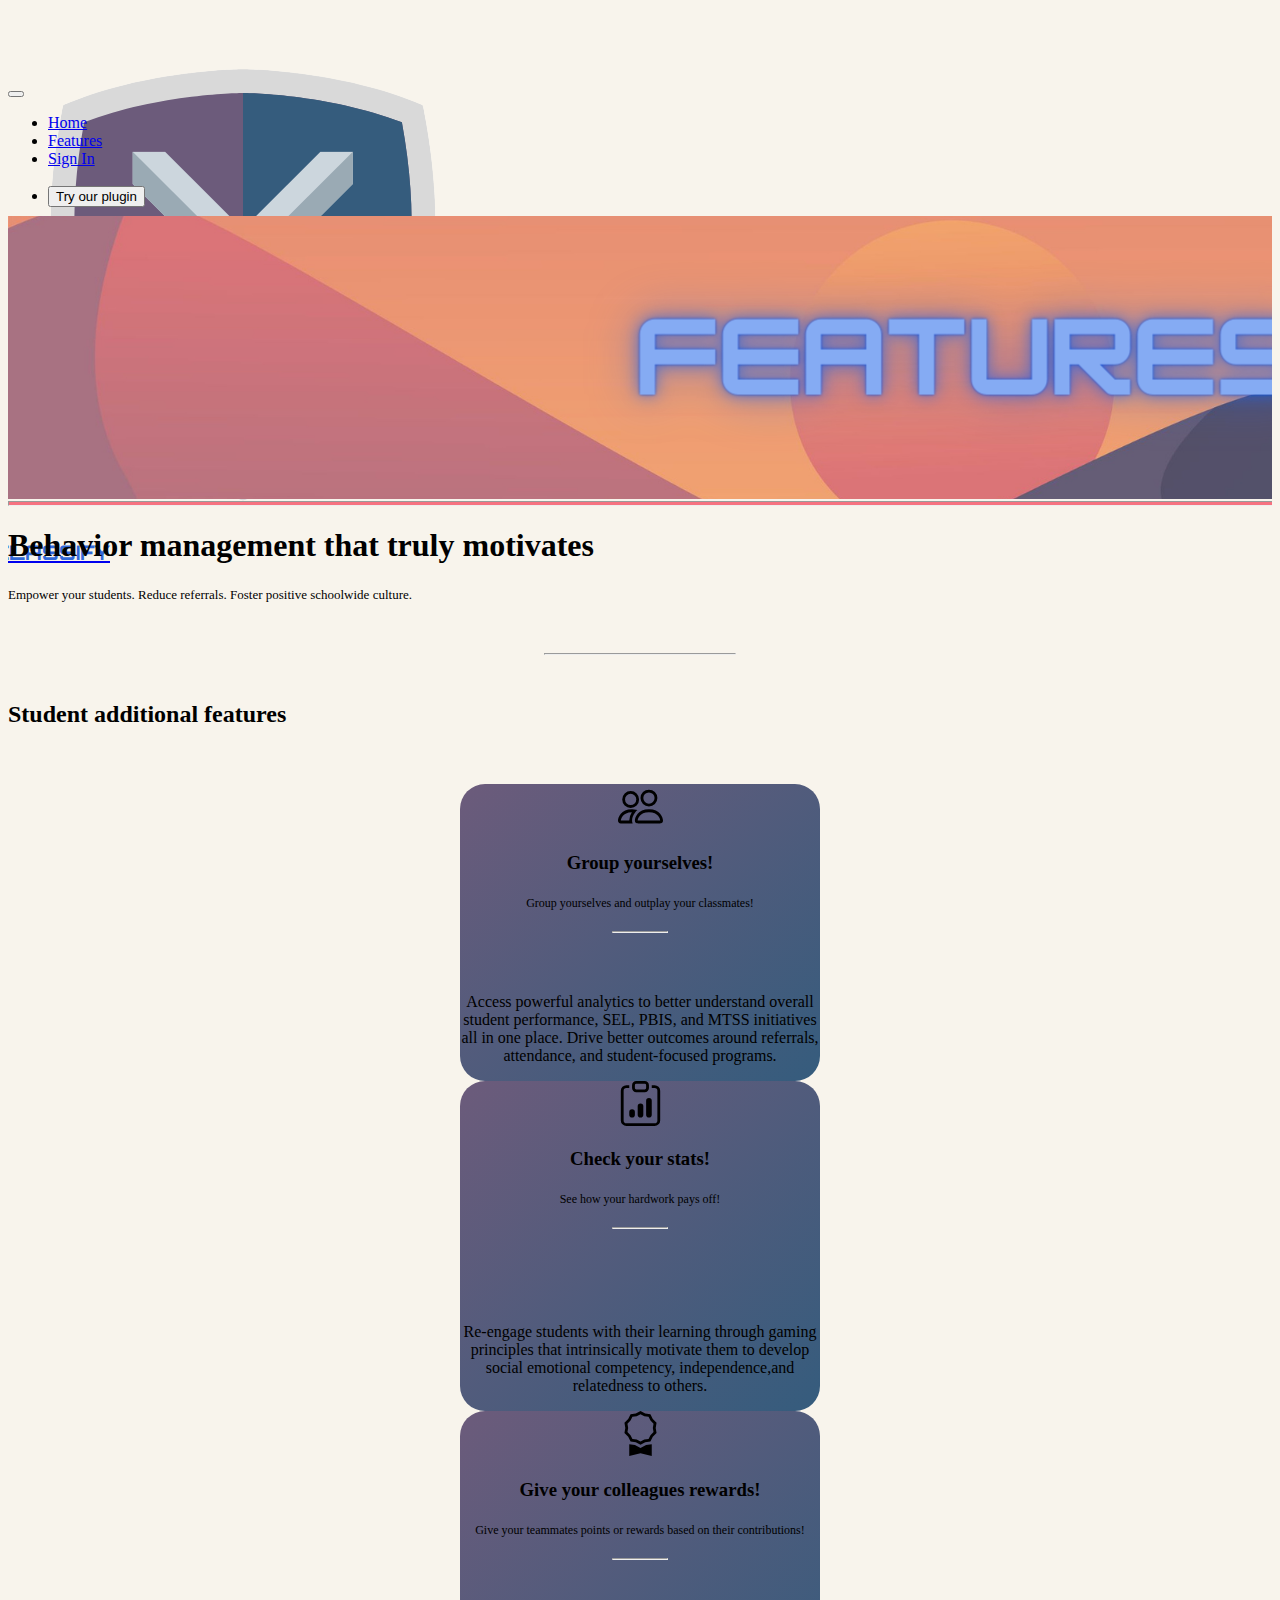
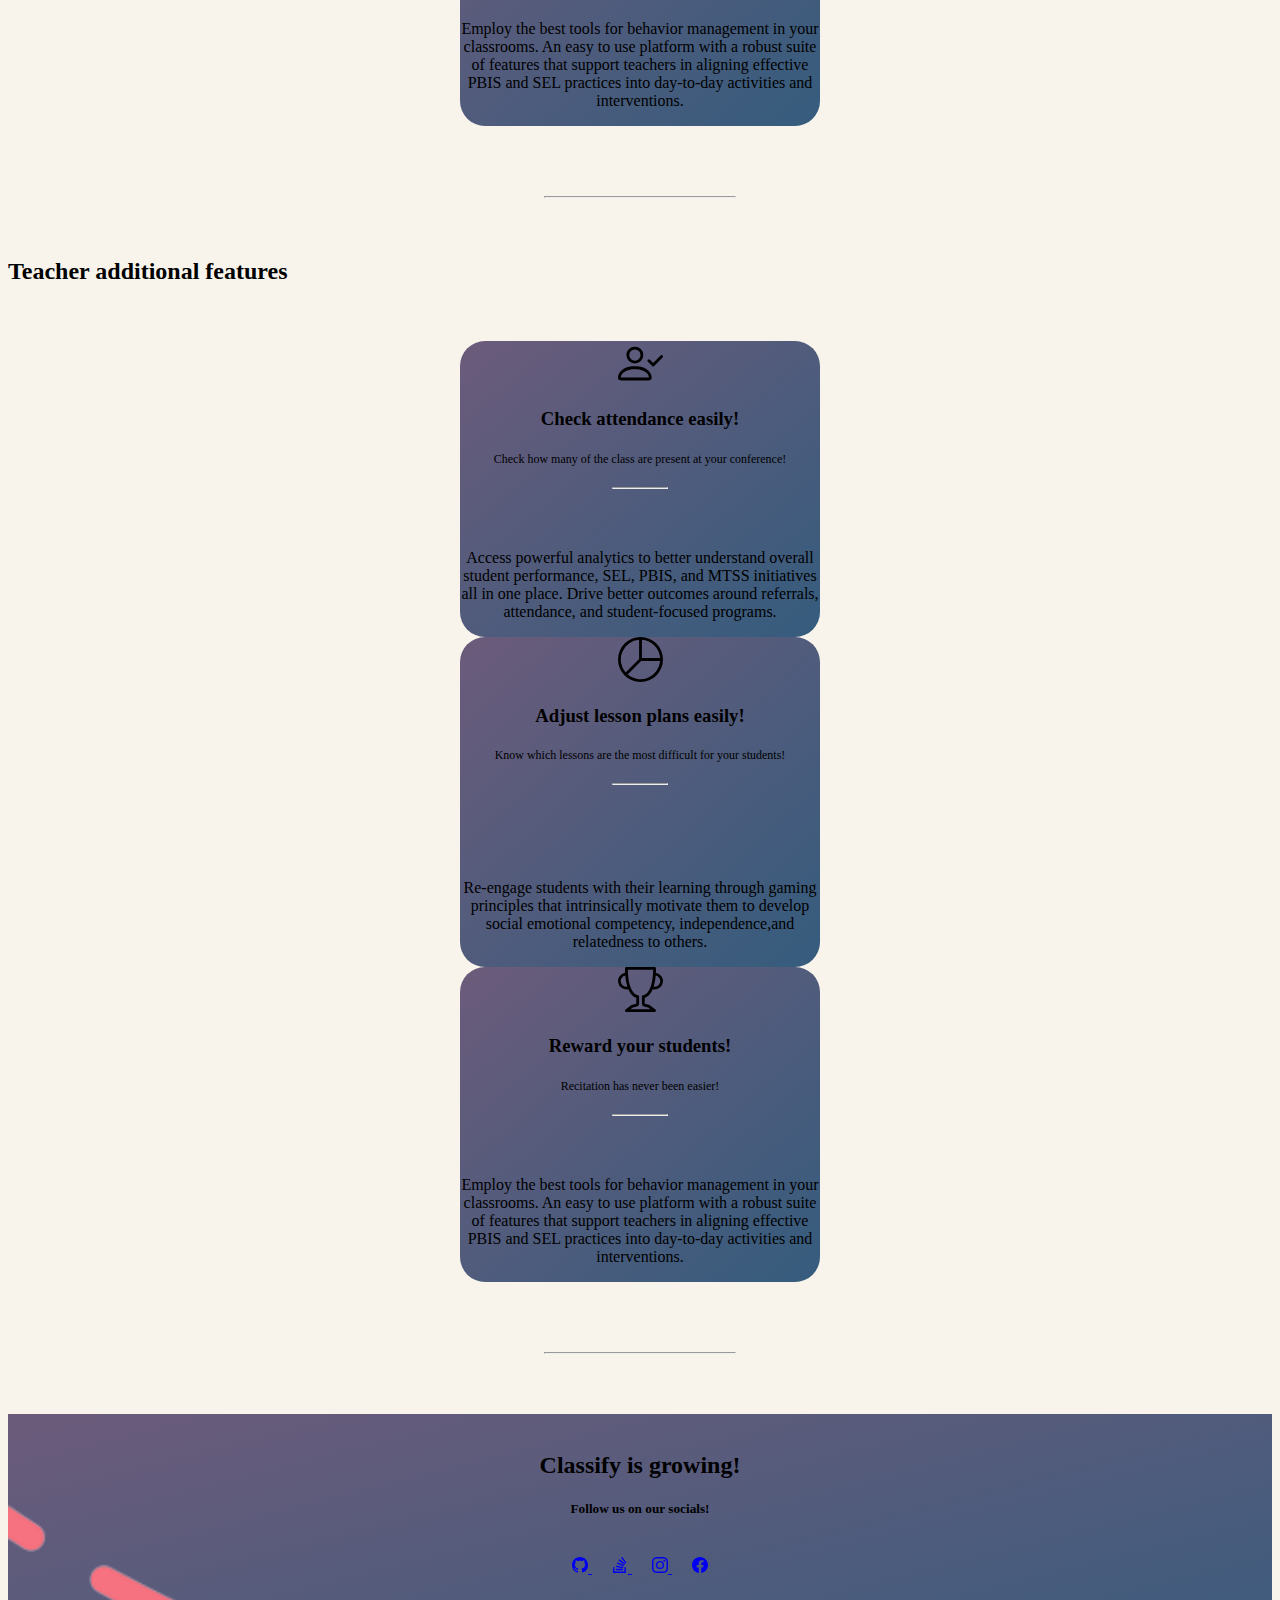
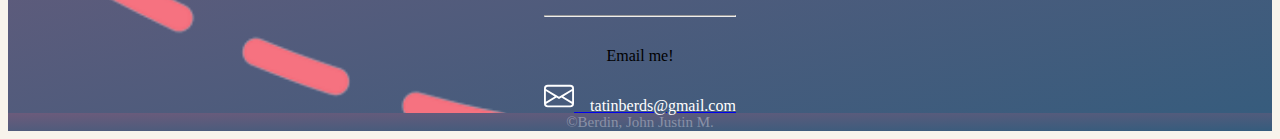
==== features.html @ ac6f1219 "8th commit (features update)" ====
<!DOCTYPE html>
<html>
<head>
	<meta charset="utf-8">
	<meta name="viewport" content="width=device-width, initial-scale=1, shrink-to-fit=no">

	<title>Classify</title>
    <link rel="shortcut icon" href="images/logo.png">
	<!-- Google Fonts -->
	<link rel="preconnect" href="https://fonts.googleapis.com">
	<link rel="preconnect" href="https://fonts.gstatic.com" crossorigin>
	<link href="https://fonts.googleapis.com/css2?family=Montserrat:wght@600&family=Roboto&display=swap" rel="stylesheet">
    <link href="https://fonts.googleapis.com/css2?family=Orbitron:wght@400;700&display=swap" rel="stylesheet">
	
	<!-- Bootstrap CSS -->
    <link rel="stylesheet" href="https://cdn.jsdelivr.net/npm/bootstrap@4.6.1/dist/css/bootstrap.min.css" integrity="sha384-zCbKRCUGaJDkqS1kPbPd7TveP5iyJE0EjAuZQTgFLD2ylzuqKfdKlfG/eSrtxUkn" crossorigin="anonymous">
	
	<!-- Personal CSS -->
	<link rel="stylesheet" type="text/css" href="style.css">
</head>
<body>
    <!-- Navbar section -->
    <nav class="navbar navbar-expand-lg navbar-light bg-light">
        <div class="container-fluid">
            <a class="navbar-brand" href="index.html">
                <div id="nav-logo">
                    <h4 id="navbar-text">
                        <img class="img-fluid" src="images/logo.png" >
                            CLASSIFY
                    </h4>
                </div>
            </a>
            <button class="navbar-toggler" type="button" data-toggle="collapse" data-target="#navbarToggleExternalContent" aria-controls="navbarToggleExternalContent" aria-expanded="false" aria-label="Toggle navigation">
                <span class="navbar-toggler-icon"></span>
            </button>
            <div class="collapse navbar-collapse" id="navbarToggleExternalContent">
                <span class="navbar-text ml-auto">
                    <ul class="navbar-nav me-auto mb-2 mb-lg-0">
                    <li class="nav-item">
                        <a class="nav-link" href="index.html">Home</span></a>
                    </li>
                    <li class="nav-item active">
                        <a class="nav-link" href="features.html">Features</a>
                    </li>
                    <li class="nav-item">
                        <a class="nav-link" href="login.html">Sign In</a>
                    </li>
                    &emsp;
                    <li class="nav-item">
                        <button type="button" class="btn btn-outline-primary" href="#">Try our plugin</button>
                    </li>
                </span>
                </ul>
            </div>
        </div>
    </nav>
    <hr id="border-nav">
    
    <!-- body -->
    <div class="text-center" id="img-tag">
        <img class="img-fluid" src="images/features-crop.png">
    </div>
    <hr id="border-nav">
    
    <!-- details -->
    <div class="head-div">
        <h1 id="Specializes-head" class="text-center">Behavior management that truly motivates</h1>
        <div class="text-center">
            <span id="details-text" class="d-inline-block text-trunctate font-normal" style="max-width: 580px;">
                Empower your students. Reduce referrals. Foster positive schoolwide culture.
            </span>
        </div>
    </div>
    <hr id="hr-bio">
    <br>
    <h2 class="text-center">Student additional features</h2>
    <br><br>
    <div id="details-row" class="row">
        <!-- 1 -->
        <div id="details-container" class="p-3 mb-2 bg-dark text-white">
            <div id="coding" class="col-sm-4">
                <svg xmlns="http://www.w3.org/2000/svg" width="45" height="45" fill="currentColor" class="bi bi-people" viewBox="0 0 16 16">
                    <path d="M15 14s1 0 1-1-1-4-5-4-5 3-5 4 1 1 1 1h8zm-7.978-1A.261.261 0 0 1 7 12.996c.001-.264.167-1.03.76-1.72C8.312 10.629 9.282 10 11 10c1.717 0 2.687.63 3.24 1.276.593.69.758 1.457.76 1.72l-.008.002a.274.274 0 0 1-.014.002H7.022zM11 7a2 2 0 1 0 0-4 2 2 0 0 0 0 4zm3-2a3 3 0 1 1-6 0 3 3 0 0 1 6 0zM6.936 9.28a5.88 5.88 0 0 0-1.23-.247A7.35 7.35 0 0 0 5 9c-4 0-5 3-5 4 0 .667.333 1 1 1h4.216A2.238 2.238 0 0 1 5 13c0-1.01.377-2.042 1.09-2.904.243-.294.526-.569.846-.816zM4.92 10A5.493 5.493 0 0 0 4 13H1c0-.26.164-1.03.76-1.724.545-.636 1.492-1.256 3.16-1.275zM1.5 5.5a3 3 0 1 1 6 0 3 3 0 0 1-6 0zm3-2a2 2 0 1 0 0 4 2 2 0 0 0 0-4z"/>
                  </svg>
                <h3 class="text-start">Group yourselves!</h3>
                <span id="code-text" class="d-inline-block text-trunctate font-normal" style="max-width: 580px;">
                    Group yourselves and outplay your classmates!
                </span>
                <hr id="hr-details">
                <p class="d-inline-block text-trunctate font-normal" style="max-width: 360px;">
                    Access powerful analytics to better understand overall student performance, 
                    SEL, PBIS, and MTSS initiatives all in one place. Drive better outcomes around 
                    referrals, attendance, and student-focused programs.
                </p>
            </div>
        </div>

        <!-- 2 -->
        <div id="details-container" class="p-3 mb-2 bg-dark text-white">
            <div id="design" class="col-sm-4">
                <svg xmlns="http://www.w3.org/2000/svg" width="45" height="45" fill="currentColor" class="bi bi-clipboard-data" viewBox="0 0 16 16">
                    <path d="M4 11a1 1 0 1 1 2 0v1a1 1 0 1 1-2 0v-1zm6-4a1 1 0 1 1 2 0v5a1 1 0 1 1-2 0V7zM7 9a1 1 0 0 1 2 0v3a1 1 0 1 1-2 0V9z"/>
                    <path d="M4 1.5H3a2 2 0 0 0-2 2V14a2 2 0 0 0 2 2h10a2 2 0 0 0 2-2V3.5a2 2 0 0 0-2-2h-1v1h1a1 1 0 0 1 1 1V14a1 1 0 0 1-1 1H3a1 1 0 0 1-1-1V3.5a1 1 0 0 1 1-1h1v-1z"/>
                    <path d="M9.5 1a.5.5 0 0 1 .5.5v1a.5.5 0 0 1-.5.5h-3a.5.5 0 0 1-.5-.5v-1a.5.5 0 0 1 .5-.5h3zm-3-1A1.5 1.5 0 0 0 5 1.5v1A1.5 1.5 0 0 0 6.5 4h3A1.5 1.5 0 0 0 11 2.5v-1A1.5 1.5 0 0 0 9.5 0h-3z"/>
                </svg>
                <h3 class="text-start">Check your stats!</h3>
                <span id="database-text" class="d-inline-block text-trunctate font-normal" style="max-width: 580px;">
                    See how your hardwork pays off!
                </span><br>
                <hr id="hr-details"><br>
                <p class="d-inline-block text-trunctate font-normal" style="max-width: 360px;">
                    Re-engage students with their learning through gaming principles that intrinsically 
                    motivate them to develop social emotional competency, independence,and relatedness to others.
                </p>
            </div>
        </div>

        <!-- 3 -->
        <div id="details-container" class="p-3 mb-2 bg-dark text-white">
            <div id="database" class="col-sm-4">
                <svg xmlns="http://www.w3.org/2000/svg" width="45" height="45" fill="currentColor" class="bi bi-award" viewBox="0 0 16 16">
                    <path d="M9.669.864 8 0 6.331.864l-1.858.282-.842 1.68-1.337 1.32L2.6 6l-.306 1.854 1.337 1.32.842 1.68 1.858.282L8 12l1.669-.864 1.858-.282.842-1.68 1.337-1.32L13.4 6l.306-1.854-1.337-1.32-.842-1.68L9.669.864zm1.196 1.193.684 1.365 1.086 1.072L12.387 6l.248 1.506-1.086 1.072-.684 1.365-1.51.229L8 10.874l-1.355-.702-1.51-.229-.684-1.365-1.086-1.072L3.614 6l-.25-1.506 1.087-1.072.684-1.365 1.51-.229L8 1.126l1.356.702 1.509.229z"/>
                    <path d="M4 11.794V16l4-1 4 1v-4.206l-2.018.306L8 13.126 6.018 12.1 4 11.794z"/>
                  </svg>
                <h3 class="text-start">Give your colleagues rewards!</h3>
                <span id="design-text" class="d-inline-block text-trunctate font-normal" style="max-width: 580px;">
                    Give your teammates points or rewards based on their contributions!
                </span>
                <hr id="hr-details">
                <p class="d-inline-block text-trunctate font-normal" style="max-width: 360px;">
                    Employ the best tools for behavior management in your classrooms. An easy to use platform
                    with a robust suite of features that support teachers in aligning effective PBIS and 
                    SEL practices into day-to-day activities and interventions.
                </p>
            </div>
        </div>
    </div>
    <hr id="hr-details">

    <!-- next row -->
    <h2 class="text-center">Teacher additional features</h2>
    <br><br>
    <div id="details-row" class="row">
        <!-- 4 -->
        <div id="details-container" class="p-3 mb-2 bg-dark text-white">
            <div id="coding" class="col-sm-4">
                <svg xmlns="http://www.w3.org/2000/svg" width="45" height="45" fill="currentColor" class="bi bi-person-check" viewBox="0 0 16 16">
                    <path d="M6 8a3 3 0 1 0 0-6 3 3 0 0 0 0 6zm2-3a2 2 0 1 1-4 0 2 2 0 0 1 4 0zm4 8c0 1-1 1-1 1H1s-1 0-1-1 1-4 6-4 6 3 6 4zm-1-.004c-.001-.246-.154-.986-.832-1.664C9.516 10.68 8.289 10 6 10c-2.29 0-3.516.68-4.168 1.332-.678.678-.83 1.418-.832 1.664h10z"/>
                    <path fill-rule="evenodd" d="M15.854 5.146a.5.5 0 0 1 0 .708l-3 3a.5.5 0 0 1-.708 0l-1.5-1.5a.5.5 0 0 1 .708-.708L12.5 7.793l2.646-2.647a.5.5 0 0 1 .708 0z"/>
                  </svg>
                <h3 class="text-start">Check attendance easily!</h3>
                <span id="code-text" class="d-inline-block text-trunctate font-normal" style="max-width: 580px;">
                    Check how many of the class are present at your conference!
                </span>
                <hr id="hr-details">
                <p class="d-inline-block text-trunctate font-normal" style="max-width: 360px;">
                    Access powerful analytics to better understand overall student performance, 
                    SEL, PBIS, and MTSS initiatives all in one place. Drive better outcomes around 
                    referrals, attendance, and student-focused programs.
                </p>
            </div>
        </div>

        <!-- 5 -->
        <div id="details-container" class="p-3 mb-2 bg-dark text-white">
            <div id="design" class="col-sm-4">
                <svg xmlns="http://www.w3.org/2000/svg" width="45" height="45" fill="currentColor" class="bi bi-pie-chart" viewBox="0 0 16 16">
                    <path d="M7.5 1.018a7 7 0 0 0-4.79 11.566L7.5 7.793V1.018zm1 0V7.5h6.482A7.001 7.001 0 0 0 8.5 1.018zM14.982 8.5H8.207l-4.79 4.79A7 7 0 0 0 14.982 8.5zM0 8a8 8 0 1 1 16 0A8 8 0 0 1 0 8z"/>
                  </svg>
                <h3 class="text-start">Adjust lesson plans easily!</h3>
                <span id="database-text" class="d-inline-block text-trunctate font-normal" style="max-width: 580px;">
                    Know which lessons are the most difficult for your students!
                </span><br>
                <hr id="hr-details"><br>
                <p class="d-inline-block text-trunctate font-normal" style="max-width: 360px;">
                    Re-engage students with their learning through gaming principles that intrinsically 
                    motivate them to develop social emotional competency, independence,and relatedness to others.
                </p>
            </div>
        </div>

        <!-- 6 -->
        <div id="details-container" class="p-3 mb-2 bg-dark text-white">
            <div id="database" class="col-sm-4">
                <svg xmlns="http://www.w3.org/2000/svg" width="45" height="45" fill="currentColor" class="bi bi-trophy" viewBox="0 0 16 16">
                    <path d="M2.5.5A.5.5 0 0 1 3 0h10a.5.5 0 0 1 .5.5c0 .538-.012 1.05-.034 1.536a3 3 0 1 1-1.133 5.89c-.79 1.865-1.878 2.777-2.833 3.011v2.173l1.425.356c.194.048.377.135.537.255L13.3 15.1a.5.5 0 0 1-.3.9H3a.5.5 0 0 1-.3-.9l1.838-1.379c.16-.12.343-.207.537-.255L6.5 13.11v-2.173c-.955-.234-2.043-1.146-2.833-3.012a3 3 0 1 1-1.132-5.89A33.076 33.076 0 0 1 2.5.5zm.099 2.54a2 2 0 0 0 .72 3.935c-.333-1.05-.588-2.346-.72-3.935zm10.083 3.935a2 2 0 0 0 .72-3.935c-.133 1.59-.388 2.885-.72 3.935zM3.504 1c.007.517.026 1.006.056 1.469.13 2.028.457 3.546.87 4.667C5.294 9.48 6.484 10 7 10a.5.5 0 0 1 .5.5v2.61a1 1 0 0 1-.757.97l-1.426.356a.5.5 0 0 0-.179.085L4.5 15h7l-.638-.479a.501.501 0 0 0-.18-.085l-1.425-.356a1 1 0 0 1-.757-.97V10.5A.5.5 0 0 1 9 10c.516 0 1.706-.52 2.57-2.864.413-1.12.74-2.64.87-4.667.03-.463.049-.952.056-1.469H3.504z"/>
                </svg>
                <h3 class="text-start">Reward your students!</h3>
                <span id="design-text" class="d-inline-block text-trunctate font-normal" style="max-width: 580px;">
                    Recitation has never been easier!
                </span>
                <hr id="hr-details">
                <p class="d-inline-block text-trunctate font-normal" style="max-width: 360px;">
                    Employ the best tools for behavior management in your classrooms. An easy to use platform
                    with a robust suite of features that support teachers in aligning effective PBIS and 
                    SEL practices into day-to-day activities and interventions.
                </p>
            </div>
        </div>
    </div>
    <hr id="hr-details">

    <!-- footer -->
    <div id="quotes" class="p-3 mb-2 bg-dark text-white">
            <br>
            <h2>Classify is growing!</h2>
            <h5>Follow us on our socials!</h5><br>
            <!-- social media buttons -->
            <div id="socials">
                <a id="github" type="button" class="btn btn-info" href="https://www.github.com/CodeGrinder123">
                    <svg xmlns="http://www.w3.org/2000/svg" width="16" height="16" fill="currentColor" class="bi bi-github" viewBox="0 0 16 16">
                        <path d="M8 0C3.58 0 0 3.58 0 8c0 3.54 2.29 6.53 5.47 7.59.4.07.55-.17.55-.38 0-.19-.01-.82-.01-1.49-2.01.37-2.53-.49-2.69-.94-.09-.23-.48-.94-.82-1.13-.28-.15-.68-.52-.01-.53.63-.01 1.08.58 1.23.82.72 1.21 1.87.87 2.33.66.07-.52.28-.87.51-1.07-1.78-.2-3.64-.89-3.64-3.95 0-.87.31-1.59.82-2.15-.08-.2-.36-1.02.08-2.12 0 0 .67-.21 2.2.82.64-.18 1.32-.27 2-.27.68 0 1.36.09 2 .27 1.53-1.04 2.2-.82 2.2-.82.44 1.1.16 1.92.08 2.12.51.56.82 1.27.82 2.15 0 3.07-1.87 3.75-3.65 3.95.29.25.54.73.54 1.48 0 1.07-.01 1.93-.01 2.2 0 .21.15.46.55.38A8.012 8.012 0 0 0 16 8c0-4.42-3.58-8-8-8z"/>
                    </svg>
                </a> &emsp;
                <a id="stackoverflow" type="button" class="btn btn-info" href="https://stackoverflow.com/users/12395434/codegrinder">
                    <svg xmlns="http://www.w3.org/2000/svg" width="16" height="16" fill="currentColor" class="bi bi-stack-overflow" viewBox="0 0 16 16">
                        <path d="M12.412 14.572V10.29h1.428V16H1v-5.71h1.428v4.282h9.984z"/>
                        <path d="M3.857 13.145h7.137v-1.428H3.857v1.428zM10.254 0 9.108.852l4.26 5.727 1.146-.852L10.254 0zm-3.54 3.377 5.484 4.567.913-1.097L7.627 2.28l-.914 1.097zM4.922 6.55l6.47 3.013.603-1.294-6.47-3.013-.603 1.294zm-.925 3.344 6.985 1.469.294-1.398-6.985-1.468-.294 1.397z"/>
                    </svg>
                </a> &emsp;
                <a id="instagram" type="button" class="btn btn-info" href="https://www.instagram.com/tatinberds/">
                    <svg xmlns="http://www.w3.org/2000/svg" width="16" height="16" fill="currentColor" class="bi bi-instagram" viewBox="0 0 16 16">
                        <path d="M8 0C5.829 0 5.556.01 4.703.048 3.85.088 3.269.222 2.76.42a3.917 3.917 0 0 0-1.417.923A3.927 3.927 0 0 0 .42 2.76C.222 3.268.087 3.85.048 4.7.01 5.555 0 5.827 0 8.001c0 2.172.01 2.444.048 3.297.04.852.174 1.433.372 1.942.205.526.478.972.923 1.417.444.445.89.719 1.416.923.51.198 1.09.333 1.942.372C5.555 15.99 5.827 16 8 16s2.444-.01 3.298-.048c.851-.04 1.434-.174 1.943-.372a3.916 3.916 0 0 0 1.416-.923c.445-.445.718-.891.923-1.417.197-.509.332-1.09.372-1.942C15.99 10.445 16 10.173 16 8s-.01-2.445-.048-3.299c-.04-.851-.175-1.433-.372-1.941a3.926 3.926 0 0 0-.923-1.417A3.911 3.911 0 0 0 13.24.42c-.51-.198-1.092-.333-1.943-.372C10.443.01 10.172 0 7.998 0h.003zm-.717 1.442h.718c2.136 0 2.389.007 3.232.046.78.035 1.204.166 1.486.275.373.145.64.319.92.599.28.28.453.546.598.92.11.281.24.705.275 1.485.039.843.047 1.096.047 3.231s-.008 2.389-.047 3.232c-.035.78-.166 1.203-.275 1.485a2.47 2.47 0 0 1-.599.919c-.28.28-.546.453-.92.598-.28.11-.704.24-1.485.276-.843.038-1.096.047-3.232.047s-2.39-.009-3.233-.047c-.78-.036-1.203-.166-1.485-.276a2.478 2.478 0 0 1-.92-.598 2.48 2.48 0 0 1-.6-.92c-.109-.281-.24-.705-.275-1.485-.038-.843-.046-1.096-.046-3.233 0-2.136.008-2.388.046-3.231.036-.78.166-1.204.276-1.486.145-.373.319-.64.599-.92.28-.28.546-.453.92-.598.282-.11.705-.24 1.485-.276.738-.034 1.024-.044 2.515-.045v.002zm4.988 1.328a.96.96 0 1 0 0 1.92.96.96 0 0 0 0-1.92zm-4.27 1.122a4.109 4.109 0 1 0 0 8.217 4.109 4.109 0 0 0 0-8.217zm0 1.441a2.667 2.667 0 1 1 0 5.334 2.667 2.667 0 0 1 0-5.334z"/>
                    </svg>
                </a> &emsp;
                <a id="facebook" type="button" class="btn btn-info" href="https://www.facebook.com/john.berdin.14/">
                    <svg xmlns="http://www.w3.org/2000/svg" width="16" height="16" fill="currentColor" class="bi bi-facebook" viewBox="0 0 16 16">
                        <path d="M16 8.049c0-4.446-3.582-8.05-8-8.05C3.58 0-.002 3.603-.002 8.05c0 4.017 2.926 7.347 6.75 7.951v-5.625h-2.03V8.05H6.75V6.275c0-2.017 1.195-3.131 3.022-3.131.876 0 1.791.157 1.791.157v1.98h-1.009c-.993 0-1.303.621-1.303 1.258v1.51h2.218l-.354 2.326H9.25V16c3.824-.604 6.75-3.934 6.75-7.951z"/>
                    </svg>
                </a>
            </div>
            <br>
            <hr id="hr-quotes">
            <!-- email -->
            <p>Email me!</p>
            <a href="mailto:tatinberds@gmail.com" id="email-link">
				<svg id="email" xmlns="http://www.w3.org/2000/svg" width="30" height="30" fill="currentColor" class="bi bi-envelope" viewBox="0 0 16 16">
					<path d="M0 4a2 2 0 0 1 2-2h12a2 2 0 0 1 2 2v8a2 2 0 0 1-2 2H2a2 2 0 0 1-2-2V4Zm2-1a1 1 0 0 0-1 1v.217l7 4.2 7-4.2V4a1 1 0 0 0-1-1H2Zm13 2.383-4.708 2.825L15 11.105V5.383Zm-.034 6.876-5.64-3.471L8 9.583l-1.326-.795-5.64 3.47A1 1 0 0 0 2 13h12a1 1 0 0 0 .966-.741ZM1 11.105l4.708-2.897L1 5.383v5.722Z"/>
				</svg>
				<span id="email-text" class="d-inline-block text-trunctate font-normal" style="max-width: 580px;">
					&nbsp;&nbsp; tatinberds@gmail.com
				</span>
			</a>
            <br><br>
        </div>
    </div>
    <div id="login-footer" class="p-2 mb-6 bg-dark text-white" style="margin-top: -20px;">
        <span id="footer-text" class="d-inline-block text-trunctate font-normal float-right" style="max-width: 580px;">
            <h8>©Berdin, John Justin M.</h8>
        </span>
        <br>
    </div>


    <!-- Option 1: jQuery and Bootstrap Bundle (includes Popper) -->
    <script src="https://cdn.jsdelivr.net/npm/jquery@3.5.1/dist/jquery.slim.min.js" integrity="sha384-DfXdz2htPH0lsSSs5nCTpuj/zy4C+OGpamoFVy38MVBnE+IbbVYUew+OrCXaRkfj" crossorigin="anonymous"></script>
    <script src="https://cdn.jsdelivr.net/npm/bootstrap@4.6.1/dist/js/bootstrap.bundle.min.js" integrity="sha384-fQybjgWLrvvRgtW6bFlB7jaZrFsaBXjsOMm/tB9LTS58ONXgqbR9W8oWht/amnpF" crossorigin="anonymous"></script>
</body>
</html>
---- style.css ----
html, body{
    max-width: 100%;
    overflow-x: hidden;
}
body{
    background-color: #F8F4EC;
}

/* navbar */
#nav-logo{
    width: 45px;
    height: 45px;
    margin-left: -15px;
}

#border-nav{
    display: block;
	background-color: #F67280;
	width: 100%;
	height: 3px;
	margin-top: -2px;
}

#navbar-text{
	font-family: 'Orbitron';
	font-weight: 700;
	font-size: 20px;
	color:#3168d8;
}
/* intro */

#img-tag{
    display: block;
    margin-top: -18px;
    width: 100%;
    /* height: 550px; */
}

#head-div{
    text-align: center;
    margin-bottom: 40px;
}

#header-text{
    text-align: center;
	font-size: small;
}

#details-text{
    text-align: center;
    font-size: small;
}

#special{
    text-align: center;
    background-image: linear-gradient(to top left, #355c7d, #6c5b7b);
}

/* details */
#details-row{
	margin-bottom: 70px;
}

#hr-bio{
	display: block;
	background-color: black;
	width: 15%;
	margin-top: 50px;
	align-content: center;
}

#coding{
	margin-bottom: 20px;
	text-align: justify;
	text-align: center;
	display: table-cell;
	/* margin-left: -700px; */

}

#code-text{
	font-size: 12px;
}

#design{
	margin-bottom: 20px;
	text-align: justify;
	text-align: center;
	display: table-cell;
	/* margin-left: -700px; */
}

#design-text{
	font-size: 12px;
}

#database{
	margin-bottom: 20px;
	text-align: justify;
	text-align: center;
	display: table-cell;
}

#database-text{
	font-size: 12px;
}

#details-container{
	align-items: center;
	margin: auto;
	width: 60%;
	max-width: fit-content;
	border-radius: 25px;
    text-align: center;
    background-image: linear-gradient(to top left, #355c7d, #6c5b7b);
}

#hr-details{
	display: block;
	background-color: #F67280;
	width: 15%;
	margin-top: 20px;
	align-content: center;
	margin-bottom: 60px;
}


/* details-2 */
#details-2-text{
	text-align: left;
	font-size: 28px;
}

#head-div-sec-2{
    text-align: left;
    margin-bottom: 40px;
}

#details-2-container{
	text-align: center;
    /* background-image: linear-gradient(to top left, #355c7d, #6c5b7b); */
	background-color: white;
	align-items: center;

}

#details-2-img{
	width: 50%;
	/* margin-top: -100px; */
}

#learn-more{
	border-radius: 30px;
	width: 80%;
	font-size: 18px;
	float: left;
	margin-left: 25px;
}

/* details-3 */
#details-3-text{
	text-align: left;
	font-size: 38px;
}


#details-3-img{
	width: 50%;
	/* margin-top: -100px; */
}

/* details-4 */
#details-4-img{
	width: 60%;
	/* margin-top: -100px; */
}

/* quotes */
#quotes{
    text-align: center;
    background-image: url("images/quotes-bg.png"), linear-gradient(to top left, #355c7d, #6c5b7b);
	background-repeat: no-repeat;
	background-size: cover;
}

#hr-quotes{
	display: block;
	background-color: #F67280;
	width: 15%;
	margin-top: 20px;
	align-content: center;
	margin-bottom: 30px;
}

#quotes-text{
    text-align: left;
	font-size: small;
}

#quote-name{
	/* margin-left: 80px; */
	text-align: center;
}

#ceo-img{
	width: 15%;
	border-radius: 50%;
}

#email, #email-text{
	color: white;
}

/* index-footer */
#index-footer{
	margin-bottom: auto;
}

/* login */
#login{
    text-align: center;
    background-image: linear-gradient(to top left, #355c7d, #6c5b7b);
}

#hr-login{
	display: block;
	background-color: #F67280;
	width: 15%;
	margin-top: 20px;
	align-content: center;
	margin-bottom: 30px;
}

#login-container{
	align-items: center;
	margin: auto;
	width: 80%;
	max-width: fit-content;
	border-radius: 25px;
    text-align: center;
    /* background-image: linear-gradient(to top left, #355c7d, #6c5b7b); */
}

#login-img{
	width: 10%;
	
}

.form-rounded{
	border-radius: 1rem;
	width: 85%;
	/* text-align: center; */
}

input{
	/* text-align: center; */
	margin: auto;
}

#footer-text{
	font-size: 15px;
	color: rgba(255, 255, 255, 0.342);
}

#email-login, #email-text-login{
	color: black;
}

#login-footer{
    text-align: center;
    background-image: linear-gradient(to top left, #355c7d, #6c5b7b);
}

@media screen and (max-width: 100%){
    #img-tag, #learn-more, #socials{
        width: auto;
    }
}
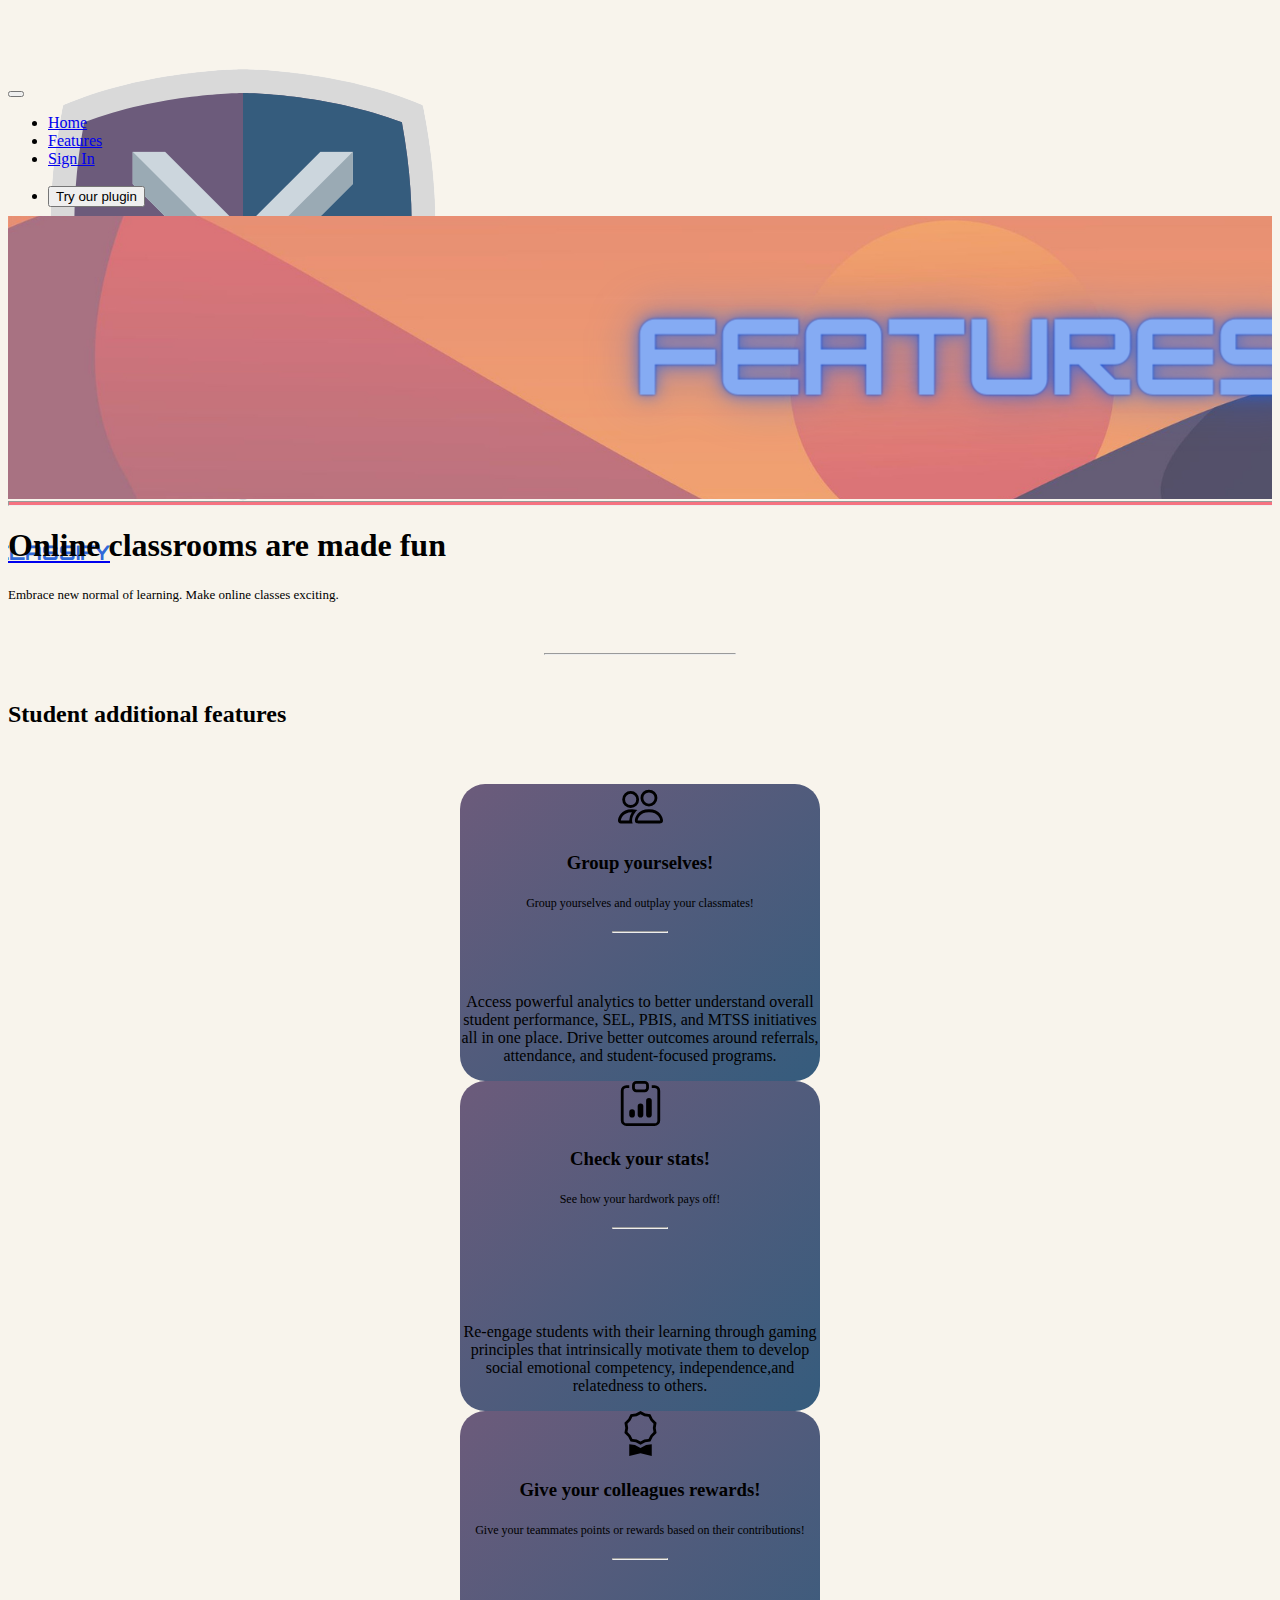
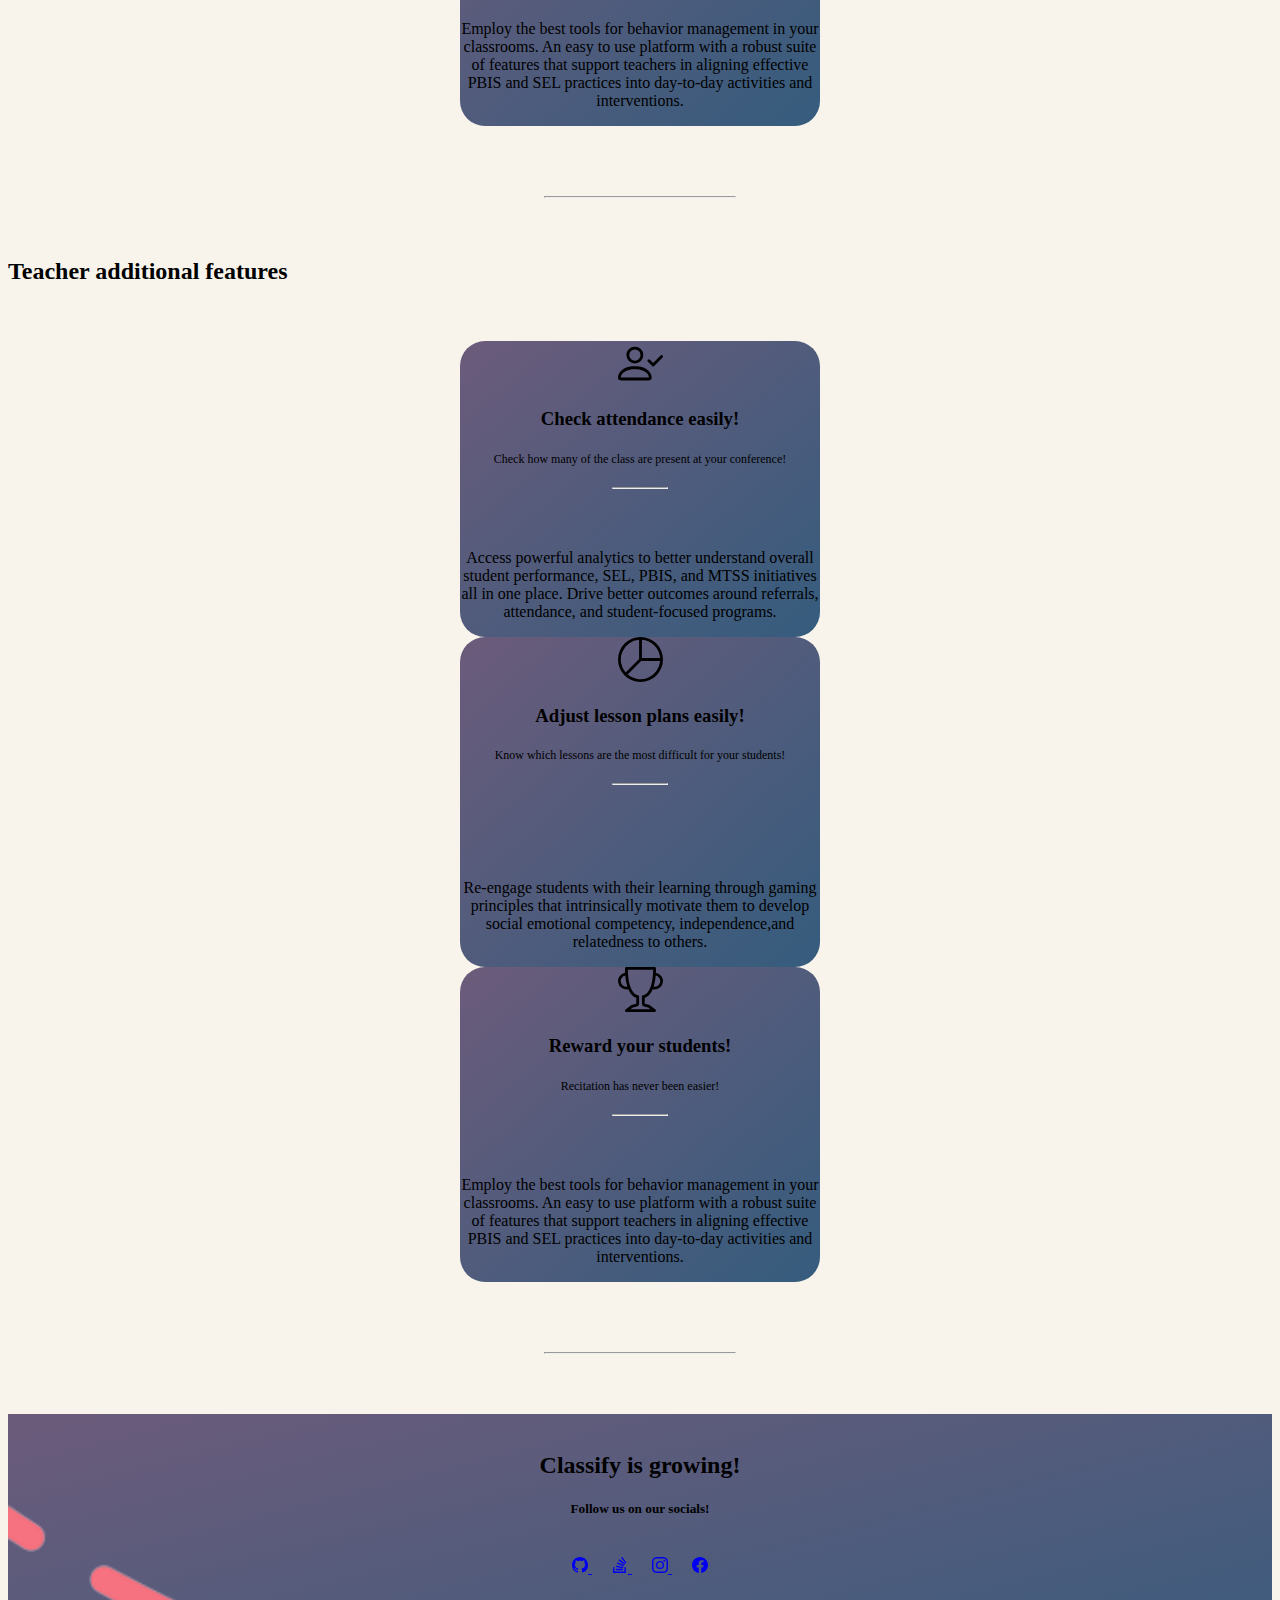
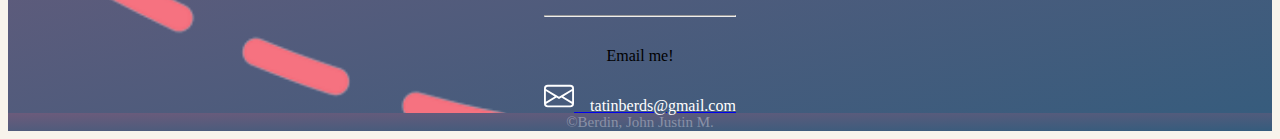
==== commit 69b3a341: "8th commit (features update)" ====
--- a/features.html
+++ b/features.html
@@ -64,10 +64,10 @@
     
     <!-- details -->
     <div class="head-div">
-        <h1 id="Specializes-head" class="text-center">Behavior management that truly motivates</h1>
+        <h1 id="Specializes-head" class="text-center">Online classrooms are made fun</h1>
         <div class="text-center">
             <span id="details-text" class="d-inline-block text-trunctate font-normal" style="max-width: 580px;">
-                Empower your students. Reduce referrals. Foster positive schoolwide culture.
+                Embrace new normal of learning. Make online classes exciting.
             </span>
         </div>
     </div>
